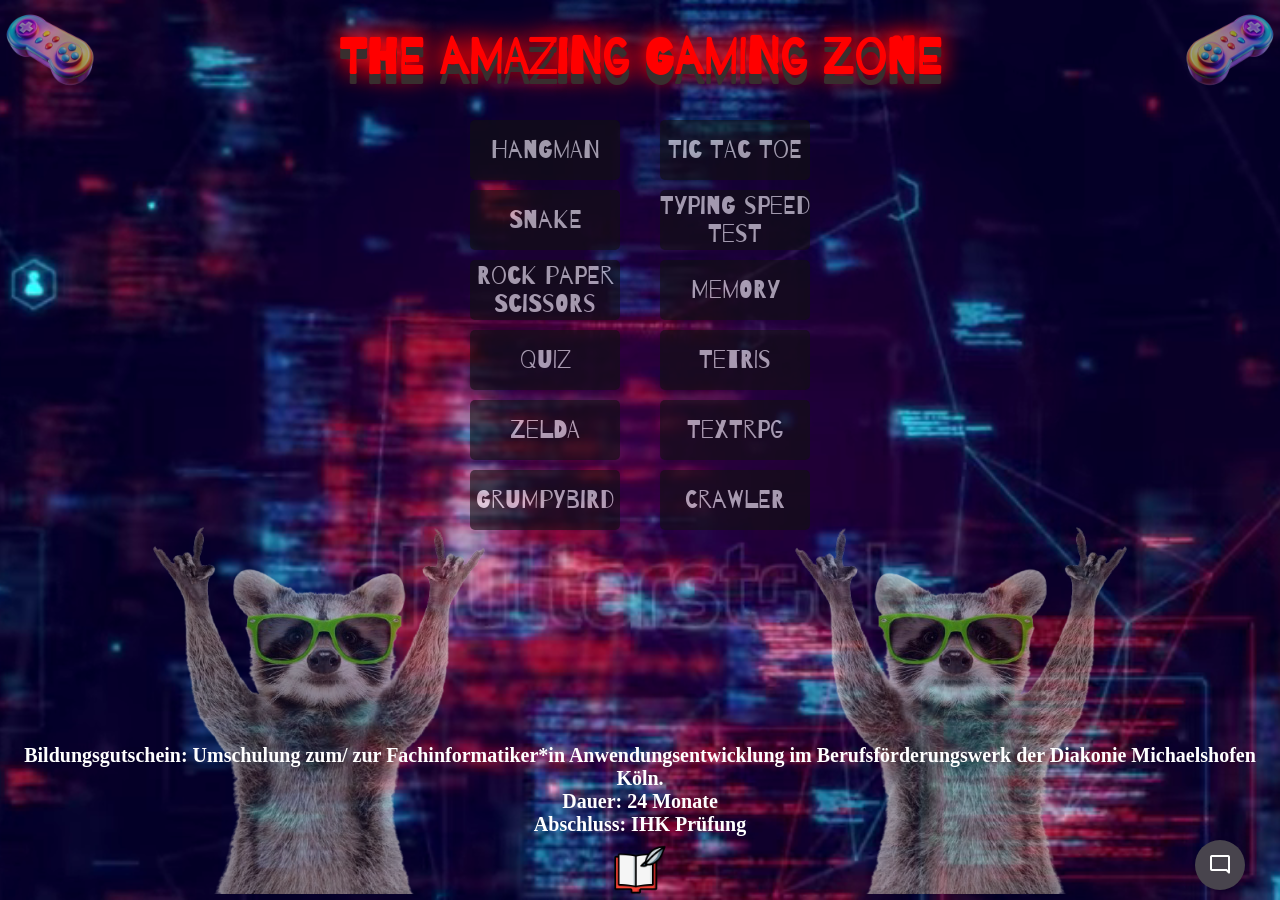
==== index.html @ 7e9350a5 "first commit" ====
<!DOCTYPE html>
<html lang="en">
  <head>
    <meta charset="UTF-8" />
    <meta name="viewport" content="width=device-width, initial-scale=1.0" />
    <title>Spieleserveeeeer</title>
    <link rel="stylesheet" href="/site.css" />
    <link rel="stylesheet" href="/chatbot/chatbot.css" />
    <link
      rel="stylesheet"
      href="https://fonts.googleapis.com/css2?family=Material+Symbols+Outlined:opsz,wght,FILL,GRAD@48,400,0,0&family=Material+Symbols+Rounded:opsz,wght,FILL,GRAD@48,400,1,0"
    />
    <link
      href="https://fonts.googleapis.com/css2?family=Barrio&display=swap"
      rel="stylesheet"
    />

    <script src="/site.js"></script>
    <script src="/chatbot/chatbot.js" defer></script>
    <script src="https://cdn.jsdelivr.net/npm/emoji-mart@latest/dist/browser.js"></script>
  </head>
  <body>
    <video autoplay muted loop id="backgroundVideo">
      <source src="/site/site videos/vid2.webm" />
    </video>
    <div class="Eckbild1">
      <img src="/site/site images/console2.png" />
    </div>
    <div class="Eckbild2">
      <img src="/site/site images/console2.png" />
    </div>
    <div class="Randbild1">
      <img src="/site/site images/racoon no bg.png" />
    </div>
    <div class="Randbild2">
      <img src="/site/site images/racoon no bg.png" />
    </div>
    <div class="head">
      <h1>ThE aMaZiNg GaMiNg ZoNe</h1>
    </div>
    <div class="games1">
      <a href="/games/hangman/hangman.html"> <button>Hangman</button> </a>
      <a href="/games/snake/snake.html"> <button>Snake</button></a>
      <a href="/games/rockpaperscissors/rps.html">
        <button>Rock Paper Scissors</button></a
      >
      <a href="/games/quiz/quiz.html"> <button>Quiz</button></a>

      <a href="/games/zelda/zelda.html"><button>Zelda</button></a>
      <a href="/games/GrumpyBird/GrumpyBird.html"
        ><button>GrumpyBird</button></a
      >
    </div>
    <div class="games2">
      <a href="/games/tictactoe/tictactoe.html">
        <button>Tic Tac Toe</button></a
      >
      <a href="/games/typingspeedtest/typingspeedtest.html">
        <button>Typing Speed Test</button></a
      >
      <a href="/games/memory/memory.html"> <button>Memory</button></a>
      <a href="/games/tetris/tetris.html"> <button>Tetris</button></a>
      <a href="TEXTRPGORDNER HIER REIN>"><button>TextRPG</button></a>
      <a href="/PythonProject5/events_map.html"><button>Crawler</button></a>
    </div>
    <div class="footer-wrapper">
      <div class="footer1">
        <iframe
          class="Map"
          src="https://www.google.com/maps/embed?pb=!1m18!1m12!1m3!1d10070.123167785594!2d6.997565793941446!3d50.87688567938509!2m3!1f0!2f0!3f0!3m2!1i1024!2i768!4f13.1!3m3!1m2!1s0x47bf2149a47ec6d7%3A0xb72ef2d7ac7decec!2sDiakonie%20Michaelshoven%20Berufsf%C3%B6rderungswerk%20K%C3%B6ln%20gGmbH!5e0!3m2!1sde!2sde!4v1730892141769!5m2!1sde!2sde"
          allowfullscreen="true"
          frameborder="0"
          style="border: 0"
          aria-hidden="false"
          tabindex="0"
        ></iframe>
      </div>
      <div class="footer2">
        <p>
          Bildungsgutschein: Umschulung zum/ zur Fachinformatiker*in
          Anwendungsentwicklung im Berufsförderungswerk der Diakonie
          Michaelshofen Köln. <br />
          Dauer: 24 Monate <br />
          Abschluss: IHK Prüfung
        </p>
      </div>
      <div class="footer3">
        <div class="guestbook">
          <a href="guestbook/public/index.html">
            <img src="/site/site images/guestbook.png"
          /></a>
        </div>
        <div class="chatbot-widget">
          <button id="chatbot-toggler">
            <span class="material-symbols-rounded">mode_comment</span>
            <span class="material-symbols-rounded">close</span>
          </button>

          <div class="chatbot-popup">
            <!-- Chatbot Header -->
            <div class="chat-header">
              <div class="header-info">
                <svg
                  class="chatbot-logo"
                  xmlns="http://www.w3.org/2000/svg"
                  width="50"
                  height="50"
                  viewBox="0 0 1024 1024"
                >
                  <path
                    d="M738.3 287.6H285.7c-59 0-106.8 47.8-106.8 106.8v303.1c0 59 47.8 106.8 106.8 106.8h81.5v111.1c0 .7.8 1.1 1.4.7l166.9-110.6 41.8-.8h117.4l43.6-.4c59 0 106.8-47.8 106.8-106.8V394.5c0-59-47.8-106.9-106.8-106.9zM351.7 448.2c0-29.5 23.9-53.5 53.5-53.5s53.5 23.9 53.5 53.5-23.9 53.5-53.5 53.5-53.5-23.9-53.5-53.5zm157.9 267.1c-67.8 0-123.8-47.5-132.3-109h264.6c-8.6 61.5-64.5 109-132.3 109zm110-213.7c-29.5 0-53.5-23.9-53.5-53.5s23.9-53.5 53.5-53.5 53.5 23.9 53.5 53.5-23.9 53.5-53.5 53.5zM867.2 644.5V453.1h26.5c19.4 0 35.1 15.7 35.1 35.1v121.1c0 19.4-15.7 35.1-35.1 35.1h-26.5zM95.2 609.4V488.2c0-19.4 15.7-35.1 35.1-35.1h26.5v191.3h-26.5c-19.4 0-35.1-15.7-35.1-35.1zM561.5 149.6c0 23.4-15.6 43.3-36.9 49.7v44.9h-30v-44.9c-21.4-6.5-36.9-26.3-36.9-49.7 0-28.6 23.3-51.9 51.9-51.9s51.9 23.3 51.9 51.9z"
                  />
                </svg>
                <h2 class="logo-text">Chatbot</h2>
              </div>
              <button id="close-chatbot" class="material-symbols-rounded">
                keyboard_arrow_down
              </button>
            </div>

            <!-- Chatbot Body -->
            <div class="chat-body">
              <div class="message bot-message">
                <svg
                  class="bot-avatar"
                  xmlns="http://www.w3.org/2000/svg"
                  width="50"
                  height="50"
                  viewBox="0 0 1024 1024"
                >
                  <path
                    d="M738.3 287.6H285.7c-59 0-106.8 47.8-106.8 106.8v303.1c0 59 47.8 106.8 106.8 106.8h81.5v111.1c0 .7.8 1.1 1.4.7l166.9-110.6 41.8-.8h117.4l43.6-.4c59 0 106.8-47.8 106.8-106.8V394.5c0-59-47.8-106.9-106.8-106.9zM351.7 448.2c0-29.5 23.9-53.5 53.5-53.5s53.5 23.9 53.5 53.5-23.9 53.5-53.5 53.5-53.5-23.9-53.5-53.5zm157.9 267.1c-67.8 0-123.8-47.5-132.3-109h264.6c-8.6 61.5-64.5 109-132.3 109zm110-213.7c-29.5 0-53.5-23.9-53.5-53.5s23.9-53.5 53.5-53.5 53.5 23.9 53.5 53.5-23.9 53.5-53.5 53.5zM867.2 644.5V453.1h26.5c19.4 0 35.1 15.7 35.1 35.1v121.1c0 19.4-15.7 35.1-35.1 35.1h-26.5zM95.2 609.4V488.2c0-19.4 15.7-35.1 35.1-35.1h26.5v191.3h-26.5c-19.4 0-35.1-15.7-35.1-35.1zM561.5 149.6c0 23.4-15.6 43.3-36.9 49.7v44.9h-30v-44.9c-21.4-6.5-36.9-26.3-36.9-49.7 0-28.6 23.3-51.9 51.9-51.9s51.9 23.3 51.9 51.9z"
                  />
                </svg>
                <!-- prettier-ignore -->
                <div class="message-text"> Hey there  <br /> How can I help you today? </div>
              </div>
            </div>

            <!-- Chatbot Footer -->
            <div class="chat-footer">
              <form action="#" class="chat-form">
                <textarea
                  placeholder="Message..."
                  class="message-input"
                  required
                ></textarea>
                <div class="chat-controls">
                  <button
                    type="button"
                    id="emoji-picker"
                    class="material-symbols-outlined"
                  >
                    sentiment_satisfied
                  </button>
                  <div class="file-upload-wrapper">
                    <input
                      type="file"
                      accept="image/*"
                      id="file-input"
                      hidden
                    />
                    <img src="#" />
                    <button
                      type="button"
                      id="file-upload"
                      class="material-symbols-rounded"
                    >
                      attach_file
                    </button>
                    <button
                      type="button"
                      id="file-cancel"
                      class="material-symbols-rounded"
                    >
                      close
                    </button>
                  </div>
                  <button
                    type="submit"
                    id="send-message"
                    class="material-symbols-rounded"
                  >
                    arrow_upward
                  </button>
                </div>
              </form>
            </div>
          </div>
        </div>
      </div>
    </div>
  </body>
</html>
---- site.css ----
* {
  margin: 0;
}

body {
  position: absolute;
  height: 100%;
  width: 100%;
}

#backgroundVideo {
  position: absolute;
  object-fit: cover;
  z-index: -1;
  width: 100%;
  height: 100%;
}

.Eckbild1 {
  position: absolute;
  left: 0;
}

.Eckbild1 img {
  width: 100px;
  opacity: 0.6;
}

.Eckbild2 {
  position: absolute;
  right: 0;
}

.Eckbild2 img {
  width: 100px;
  opacity: 0.6;
  transform: scaleX(-1);
}

.Randbild1 {
  position: absolute;
  left: 0;
  bottom: 0;
}

.Randbild1 img {
  opacity: 0.6;
}

.Randbild2 {
  position: absolute;
  right: 0;
  bottom: 0;
}

.Randbild2 img {
  opacity: 0.6;
  transform: scaleX(-1);
}

.head h1 {
  position: absolute;
  color: red;
  text-shadow: 0 10px #382e2e, 0 0 20px #ff0000, 0 0 30px #ff0000;
  margin-top: 30px;
  font-size: 50px;
  left: 50%;
  transform: translateX(-50%);
  font-family: "Barrio", system-ui;
}

.games1 {
  text-align: right;
  position: absolute;
  margin-top: 120px;
  height: 100px;
  width: 300px;
  left: 50%;
  display: block;
  transform: translateX(-100%);
  justify-content: center;
  align-items: center;
}

.games1 button {
  position: relative;
  margin-right: 20px;
  margin-bottom: 10px;
  height: 60px;
  width: 150px;
  border: none;
  outline: none;
  color: white;
  background: #111;
  cursor: pointer;
  border-radius: 5px;
  font-size: 25px;
  font-family: "Barrio", system-ui;
  opacity: 0.6;
}
.games1 button:before {
  position: absolute;
  content: "";
  top: -2px;
  left: -2px;
  height: calc(100% + 4px);
  width: calc(100% + 4px);
  border-radius: 5px;
  z-index: -1;
  opacity: 0;
  filter: blur(5px);
  background: linear-gradient(
    45deg,
    #ff0000,
    #ff7300,
    #fffb00,
    #48ff00,
    #00ffd5,
    #002bff,
    #7a00ff,
    #ff00c8,
    #ff0000
  );
  background-size: 400%;
  transition: opacity 0.3s ease-in-out;
  animation: animate 20s linear infinite;
}
.games1 button:hover:before {
  opacity: 1;
}
.games1 button:hover:active {
  background: none;
}
.games1 button:hover:active:before {
  filter: blur(2px);
}
@keyframes animate {
  0% {
    background-position: 0 0;
  }
  50% {
    background-position: 400% 0;
  }
  100% {
    background-position: 0 0;
  }
}

.games2 {
  position: absolute;
  margin-top: 120px;
  height: 100px;
  width: 300px;
  right: 50%;
  display: block;
  transform: translateX(100%);
  justify-content: center;
  align-items: center;
}

.games2 button {
  position: relative;
  margin-left: 20px;
  margin-bottom: 10px;
  height: 60px;
  width: 150px;
  border: none;
  outline: none;
  color: white;
  background: #111;
  cursor: pointer;
  border-radius: 5px;
  font-size: 25px;
  font-family: "Barrio", system-ui;
  opacity: 0.6;
}
.games2 button:before {
  position: absolute;
  content: "";
  top: -2px;
  left: -2px;
  height: calc(100% + 4px);
  width: calc(100% + 4px);
  border-radius: 5px;
  z-index: -1;
  opacity: 0;
  filter: blur(5px);
  background: linear-gradient(
    45deg,
    #ff0000,
    #ff7300,
    #fffb00,
    #48ff00,
    #00ffd5,
    #002bff,
    #7a00ff,
    #ff00c8,
    #ff0000
  );
  background-size: 400%;
  transition: opacity 0.3s ease-in-out;
  animation: animate 20s linear infinite;
}
.games2 button:hover:before {
  opacity: 1;
}
.games2 button:hover:active {
  background: none;
}
.games2 button:hover:active:before {
  filter: blur(2px);
}
@keyframes animate {
  0% {
    background-position: 0 0;
  }
  50% {
    background-position: 400% 0;
  }
  100% {
    background-position: 0 0;
  }
}

.footer-wrapper {
  position: absolute;
  bottom: 0;
  width: 100%;
}

.footer1 {
  height: 200px;
  color: white;
  display: flex;
  justify-content: center;
  align-items: center;
}

iframe {
  height: 100%;
  width: 600px;
  z-index: 1;
}

.footer2 {
  height: 120px;
  display: flex;
  justify-content: center;
  align-items: center;
  text-align: center;
  font-size: 20px;
  color: white;
  font-weight: bold;
}

.footer2 p {
  font-family: "Average Sans", serif;
}

.footer3 {
  height: 50px;
  display: flex;
  justify-content: center; /* Zentriert den Inhalt */
  align-items: center; /* Vertikal zentrieren */
}

.guestbook {
  display: block;
  scale: 10%;
  margin-bottom: 10px;
}
---- chatbot/chatbot.css ----
/* Importing Google Fonts - Inter */
@import url("https://fonts.googleapis.com/css2?family=Jost:ital,wght@0,100..900;1,100..900&display=swap");

* {
  margin: 0;
  padding: 0;
  box-sizing: border-box;
  font-family: "Jost", sans-serif;
}

#chatbot-toggler {
  position: absolute;
  bottom: 10px;
  right: 35px;
  border: none;
  height: 50px;
  width: 50px;
  display: flex;
  cursor: pointer;
  align-items: center;
  justify-content: center;
  border-radius: 50%;
  background: #48444d;
  box-shadow: 0 0 20px rgba(0, 0, 0, 0.1);
  transition: all 0.2s ease;
}

#chatbot-toggler:hover {
  background: #1a1a28;
}

body.show-chatbot #chatbot-toggler {
  transform: rotate(90deg);
}

#chatbot-toggler span {
  color: #fff;
  position: absolute;
}

#chatbot-toggler span:last-child,
body.show-chatbot #chatbot-toggler span:first-child {
  opacity: 0;
}

body.show-chatbot #chatbot-toggler span:last-child {
  opacity: 1;
}

.chatbot-popup {
  position: fixed;
  right: 35px;
  bottom: 90px;
  width: 420px;
  overflow: hidden;
  background: #48444d;
  border-radius: 15px;
  opacity: 0;
  pointer-events: none;
  transform: scale(0.2);
  transform-origin: bottom right;
  box-shadow: 0 0 128px 0 rgba(0, 0, 0, 0.1),
    0 32px 64px -48px rgba(0, 0, 0, 0.5);
  transition: all 0.1s ease;
}

body.show-chatbot .chatbot-popup {
  opacity: 0.9; /*Chatbot popup durchsichtig machen */
  pointer-events: auto;
  transform: scale(1);
}

.chat-header {
  display: flex;
  align-items: center;
  padding: 15px 22px;
  background: #3d3d3d;
  justify-content: space-between;
}

.chat-header .header-info {
  display: flex;
  gap: 10px;
  align-items: center;
}

.header-info .chatbot-logo {
  width: 35px;
  height: 35px;
  padding: 6px;
  fill: #1a1a28;
  flex-shrink: 0;
  background: #fff;
  border-radius: 50%;
}

.header-info .logo-text {
  color: white;
  font-weight: 600;
  font-size: 1.31rem;
  letter-spacing: 0.02rem;
}

.chat-header #close-chatbot {
  border: none;
  color: #fff;
  height: 40px;
  width: 40px;
  font-size: 1.9rem;
  margin-right: -10px;
  padding-top: 2px;
  cursor: pointer;
  border-radius: 50%;
  background: #48444d;
  transition: 0.2s ease;
}

.chat-header #close-chatbot:hover {
  background: #1a1a28;
}

.chat-body {
  padding: 25px 22px;
  gap: 20px;
  display: flex;
  height: 460px;
  overflow-y: auto;
  margin-bottom: 82px;
  flex-direction: column;
  scrollbar-width: thin;
  scrollbar-color: #c4c4f2 transparent;
}

.chat-body,
.chat-form .message-input:hover {
  scrollbar-color: #5e050b transparent;
}

.chat-body .message {
  display: flex;
  gap: 11px;
  align-items: center;
}

.chat-body .message .bot-avatar {
  width: 35px;
  height: 35px;
  padding: 6px;
  fill: #fff;
  flex-shrink: 0;
  margin-bottom: 2px;
  align-self: flex-end;
  border-radius: 50%;
  background: #3d3d3d;
}

.chat-body .message .message-text {
  padding: 12px 16px;
  max-width: 75%;
  font-size: 0.95rem;
}

.chat-body .bot-message.thinking .message-text {
  padding: 2px 16px;
}

.chat-body .bot-message .message-text {
  color: #fff;
  background: #3d3d3d;
  border-radius: 13px 13px 13px 3px;
}

.chat-body .user-message {
  flex-direction: column;
  align-items: flex-end;
}

.chat-body .user-message .message-text {
  color: #fff;
  background: #3d3d3d;
  border-radius: 13px 13px 3px 13px;
}

.chat-body .user-message .attachment {
  width: 50%;
  margin-top: -7px;
  border-radius: 13px 3px 13px 13px;
}

.chat-body .bot-message .thinking-indicator {
  display: flex;
  gap: 4px;
  padding-block: 15px;
}

.chat-body .bot-message .thinking-indicator .dot {
  height: 7px;
  width: 7px;
  opacity: 0.7;
  border-radius: 50%;
  background: #6f6bc2;
  animation: dotPulse 1.8s ease-in-out infinite;
}

.chat-body .bot-message .thinking-indicator .dot:nth-child(1) {
  animation-delay: 0.2s;
}

.chat-body .bot-message .thinking-indicator .dot:nth-child(2) {
  animation-delay: 0.3s;
}

.chat-body .bot-message .thinking-indicator .dot:nth-child(3) {
  animation-delay: 0.4s;
}

@keyframes dotPulse {
  0%,
  44% {
    transform: translateY(0);
  }

  28% {
    opacity: 0.4;
    transform: translateY(-4px);
  }

  44% {
    opacity: 0.2;
  }
}

.chat-footer {
  position: absolute;
  bottom: 0;
  width: 100%;
  background: #3d3d3d;
  padding: 15px 22px 20px;
}

.chat-footer .chat-form {
  display: flex;
  align-items: center;
  position: relative;
  background: #fff;
  border-radius: 32px;
  outline: 1px solid #cccce5;
  box-shadow: 0 0 8px rgba(0, 0, 0, 0.06);
  transition: 0s ease, border-radius 0s;
}

.chat-form:focus-within {
  outline: 2px solid #5350c4;
}

.chat-form .message-input {
  width: 100%;
  height: 47px;
  outline: none;
  resize: none;
  border: none;
  max-height: 180px;
  scrollbar-width: thin;
  border-radius: inherit;
  font-size: 0.95rem;
  padding: 14px 0 12px 18px;
  scrollbar-color: transparent transparent;
}

.chat-form .chat-controls {
  gap: 3px;
  height: 47px;
  display: flex;
  padding-right: 6px;
  align-items: center;
  align-self: flex-end;
}

.chat-form .chat-controls button {
  height: 35px;
  width: 35px;
  border: none;
  cursor: pointer;
  color: #706db0;
  border-radius: 50%;
  font-size: 1.15rem;
  background: none;
  transition: 0.2s ease;
}

.chat-form .chat-controls button:hover,
body.show-emoji-picker .chat-controls #emoji-picker {
  color: #fff;
  background: #48444d;
}

.chat-form .chat-controls #send-message {
  color: #fff;
  display: none;
  background: #48444d;
}

.chat-form .chat-controls #send-message:hover {
  background: #3d3d3d;
}

.chat-form .message-input:valid ~ .chat-controls #send-message {
  display: block;
}

.chat-form .file-upload-wrapper {
  position: relative;
  height: 35px;
  width: 35px;
}

.chat-form .file-upload-wrapper :where(button, img) {
  position: absolute;
}

.chat-form .file-upload-wrapper img {
  height: 100%;
  width: 100%;
  object-fit: cover;
  border-radius: 50%;
}

.chat-form .file-upload-wrapper #file-cancel {
  color: #ff0000;
  background: #fff;
}

.chat-form .file-upload-wrapper :where(img, #file-cancel),
.chat-form .file-upload-wrapper.file-uploaded #file-upload {
  display: none;
}

.chat-form .file-upload-wrapper.file-uploaded img,
.chat-form .file-upload-wrapper.file-uploaded:hover #file-cancel {
  display: block;
}

em-emoji-picker {
  position: absolute;
  left: 50%;
  top: -337px;
  width: 100%;
  max-width: 350px;
  visibility: hidden;
  max-height: 330px;
  transform: translateX(-50%);
}

body.show-emoji-picker em-emoji-picker {
  visibility: visible;
}

/* Responsive media query for mobile screens */
@media (max-width: 520px) {
  #chatbot-toggler {
    right: 20px;
    bottom: 20px;
  }

  .chatbot-popup {
    right: 0;
    bottom: 0;
    height: 100%;
    border-radius: 0;
    width: 100%;
  }

  .chatbot-popup .chat-header {
    padding: 12px 15px;
  }

  .chat-body {
    height: calc(90% - 55px);
    padding: 25px 15px;
  }

  .chat-footer {
    padding: 10px 15px 15px;
  }

  .chat-form .file-upload-wrapper.file-uploaded #file-cancel {
    opacity: 0;
  }
}
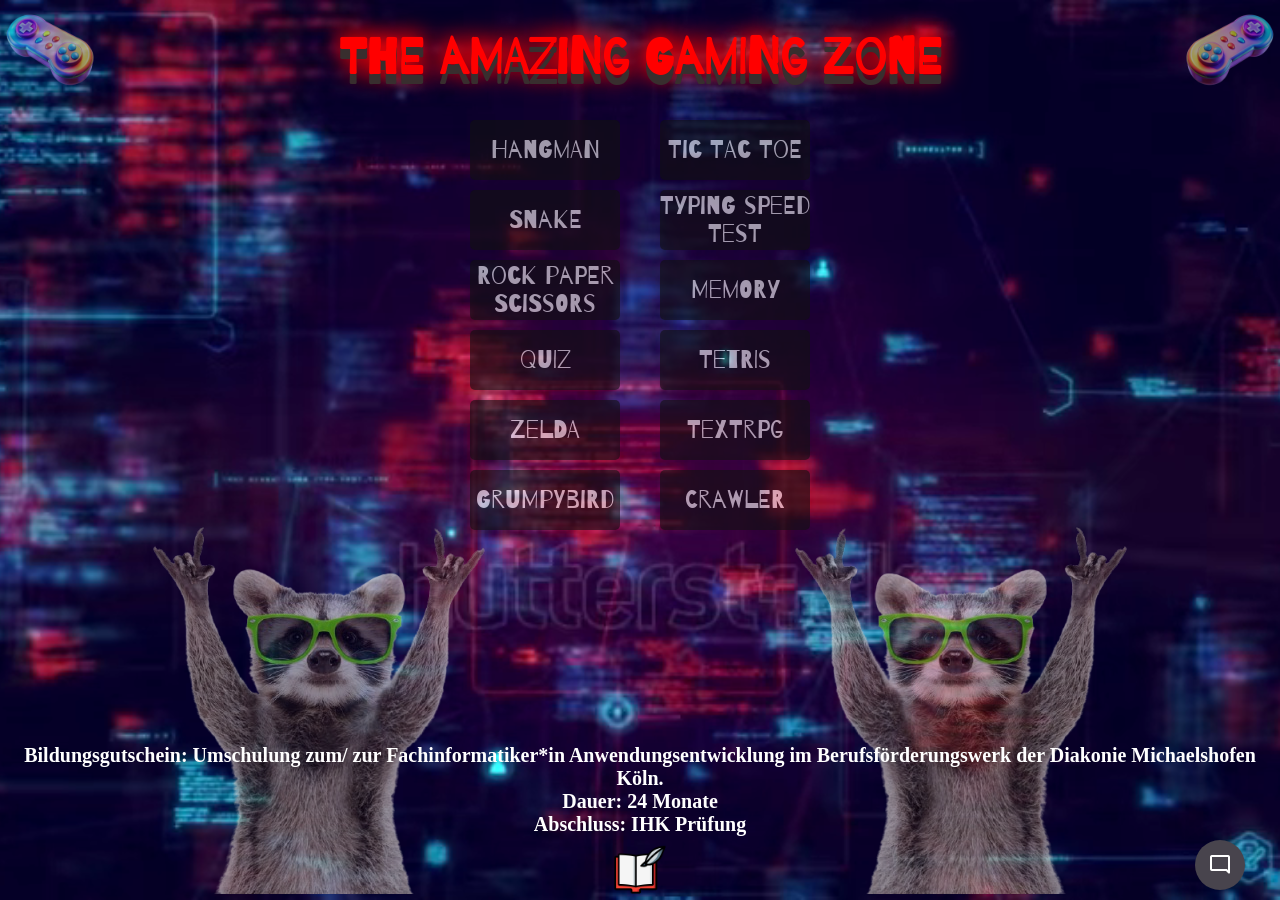
==== commit 4e936d1c: "change background alisnake & margin Startbutton & add home button" ====
--- a/index.html
+++ b/index.html
@@ -40,7 +40,7 @@
     </div>
     <div class="games1">
       <a href="/games/hangman/hangman.html"> <button>Hangman</button> </a>
-      <a href="/games/snake/snake.html"> <button>Snake</button></a>
+      <a href="/games/Ali-SnakeGame/index.html"> <button>Snake</button></a>
       <a href="/games/rockpaperscissors/rps.html">
         <button>Rock Paper Scissors</button></a
       >
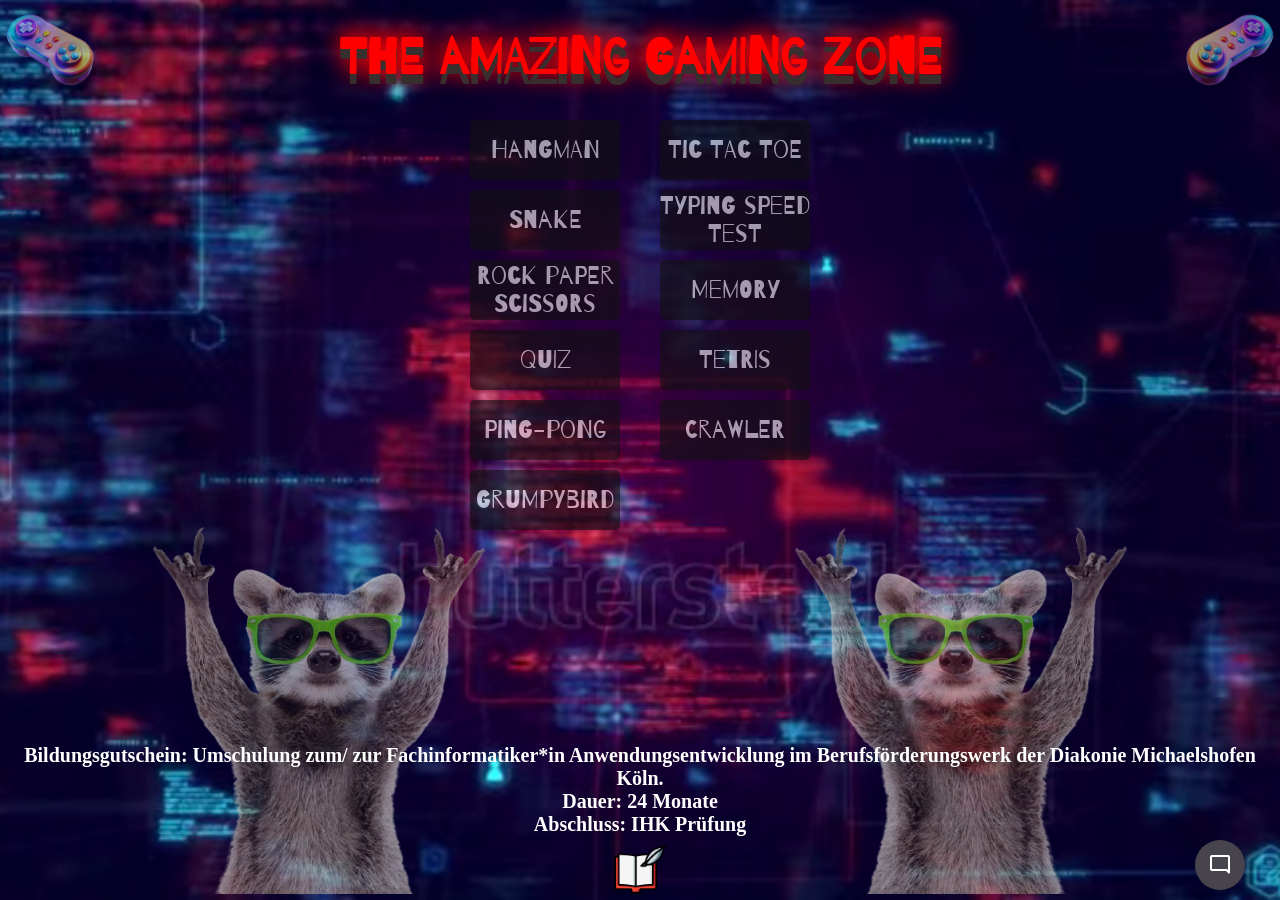
==== commit 28059c01: "add pingpong, delete zelda, delete textrpg" ====
--- a/index.html
+++ b/index.html
@@ -46,7 +46,7 @@
       >
       <a href="/games/quiz/quiz.html"> <button>Quiz</button></a>
 
-      <a href="/games/zelda/zelda.html"><button>Zelda</button></a>
+      <a href="/games/ping-pong/Ping Pong.html"><button>Ping-Pong</button></a>
       <a href="/games/GrumpyBird/GrumpyBird.html"
         ><button>GrumpyBird</button></a
       >
@@ -60,7 +60,7 @@
       >
       <a href="/games/memory/memory.html"> <button>Memory</button></a>
       <a href="/games/tetris/tetris.html"> <button>Tetris</button></a>
-      <a href="TEXTRPGORDNER HIER REIN>"><button>TextRPG</button></a>
+
       <a href="/PythonProject5/events_map.html"><button>Crawler</button></a>
     </div>
     <div class="footer-wrapper">
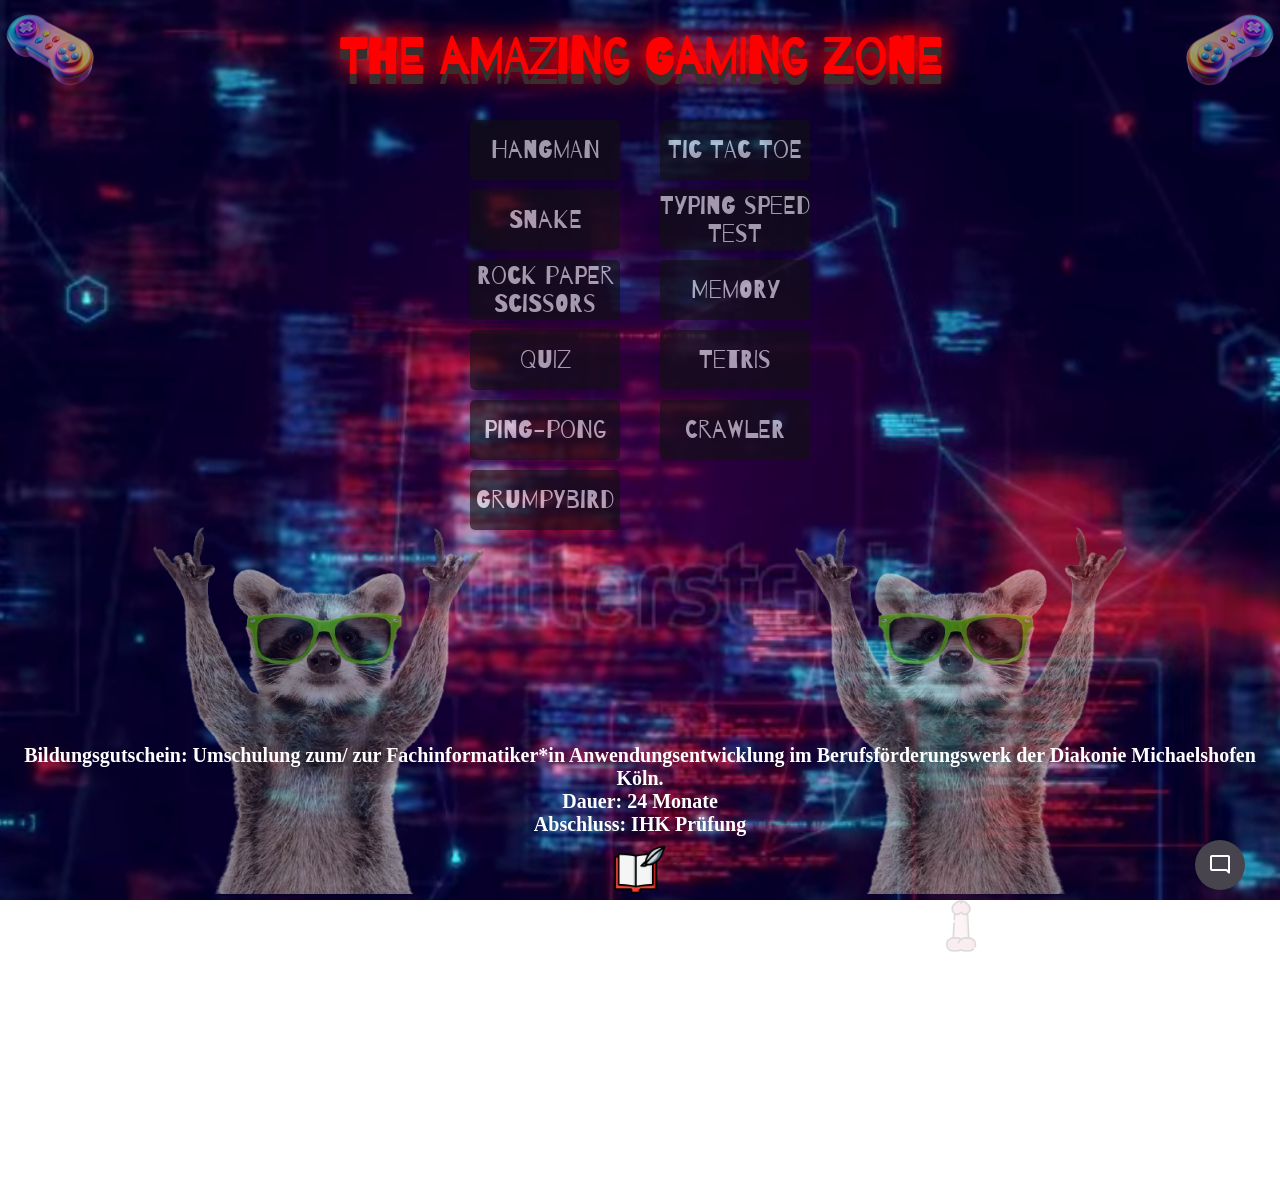
==== commit 68407de2: "add eastereggs" ====
--- a/index.html
+++ b/index.html
@@ -35,6 +35,7 @@
     <div class="Randbild2">
       <img src="/site/site images/racoon no bg.png" />
     </div>
+    <div class="Randbild3"><img src="/site/site images/pimmli.png" /></div>
     <div class="head">
       <h1>ThE aMaZiNg GaMiNg ZoNe</h1>
     </div>
--- a/site.css
+++ b/site.css
@@ -56,6 +56,17 @@
 .Randbild2 img {
   opacity: 0.6;
   transform: scaleX(-1);
+}
+
+.Randbild3 {
+  position: absolute;
+  right: 63px;
+  top: 670px;
+}
+
+.Randbild3 img {
+  opacity: 0.15;
+  scale: 10%;
 }
 
 .head h1 {
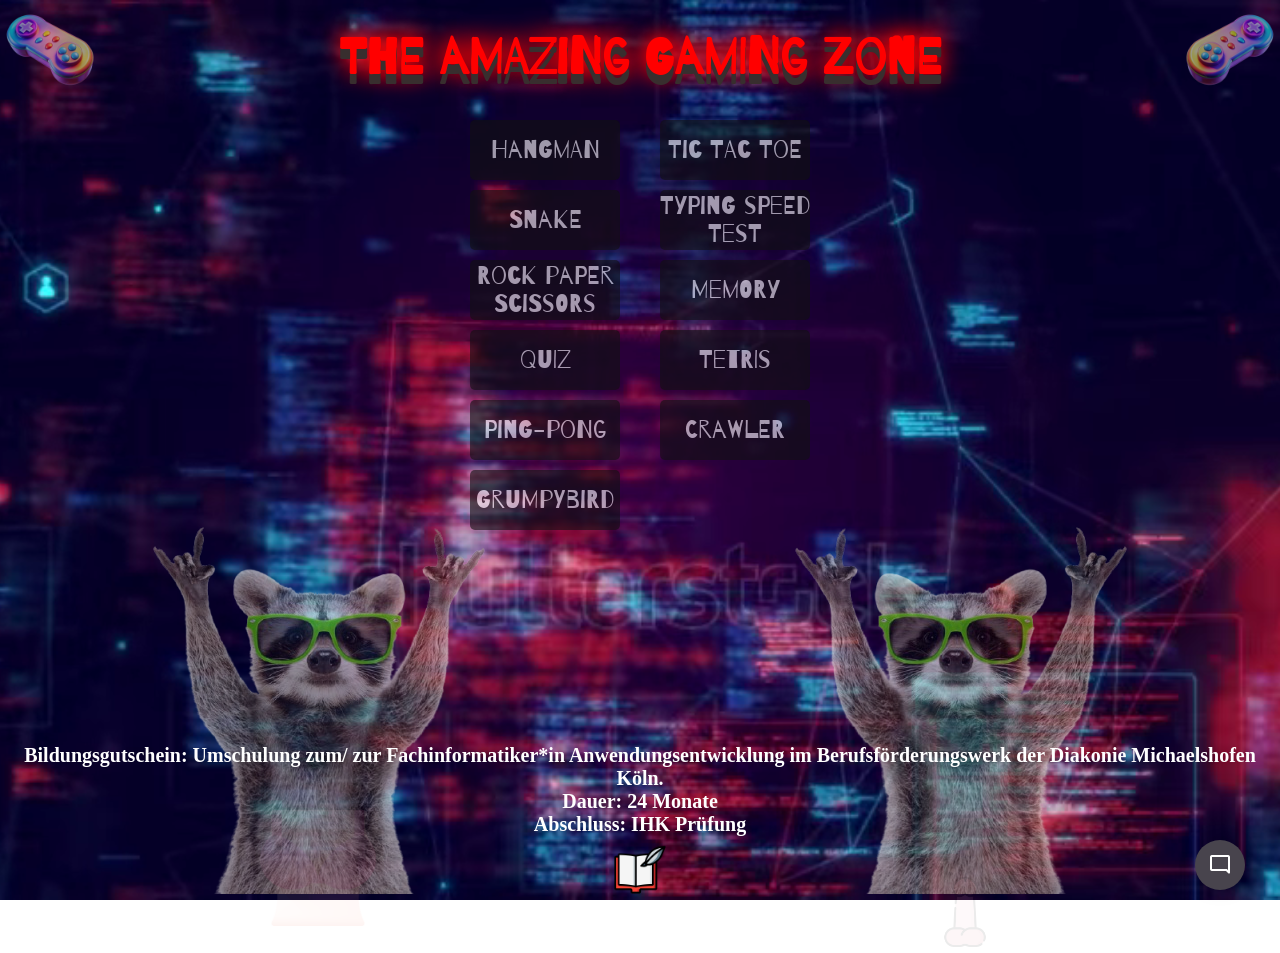
==== commit cf383dfa: "add easteregg 2" ====
--- a/index.html
+++ b/index.html
@@ -36,6 +36,8 @@
       <img src="/site/site images/racoon no bg.png" />
     </div>
     <div class="Randbild3"><img src="/site/site images/pimmli.png" /></div>
+    <div class="Randbild4"><img src="/site/site images/busi.png" /></div>
+
     <div class="head">
       <h1>ThE aMaZiNg GaMiNg ZoNe</h1>
     </div>
--- a/site.css
+++ b/site.css
@@ -60,13 +60,24 @@
 
 .Randbild3 {
   position: absolute;
-  right: 63px;
-  top: 670px;
+  right: 280px;
+  top: 877px;
 }
 
 .Randbild3 img {
-  opacity: 0.15;
-  scale: 10%;
+  opacity: 0.08;
+  height: 70px;
+}
+
+.Randbild4 {
+  position: absolute;
+  left: 260px;
+  top: 810px;
+}
+
+.Randbild4 img {
+  opacity: 0.09;
+  height: 116px;
 }
 
 .head h1 {
